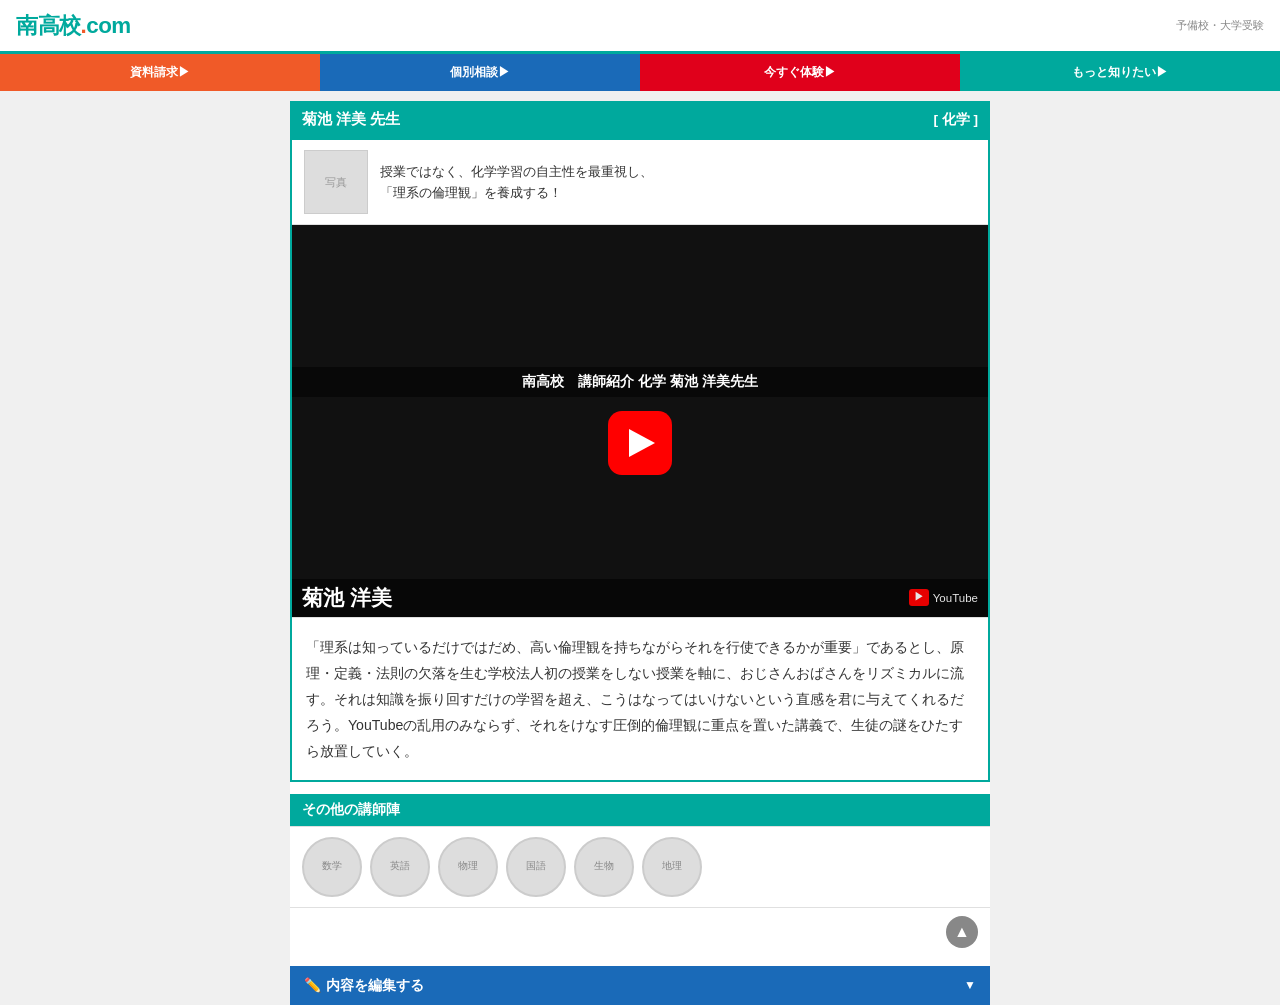
==== index.html @ f9d93d75 "index.html を更新" ====
<!DOCTYPE html>
<html lang="ja">
<head>
<meta charset="UTF-8">
<meta name="viewport" content="width=device-width, initial-scale=1.0">
<title>講師紹介ページ</title>
<style>
  * { margin: 0; padding: 0; box-sizing: border-box; }
  body { font-family: 'Hiragino Kaku Gothic ProN', 'Meiryo', sans-serif; background: #f0f0f0; color: #333; }

/* ── ヘッダー ── */
.site-header {
  background: #fff;
  border-bottom: 3px solid #00a99d;
  padding: 10px 16px;
  display: flex;
  align-items: center;
  justify-content: space-between;
}
.site-title {
  font-size: 1.4rem;
  font-weight: 900;
  color: #00a99d;
  letter-spacing: -.5px;
}
.site-title span { color: #f05a28; }

/* ── ボタン行 ── */
.header-btns {
  display: flex;
  gap: 0;
  margin: 0;
  overflow: hidden;
}
.header-btn {
  padding: 10px 14px;
  font-size: .78rem;
  font-weight: 700;
  color: #fff;
  border: none;
  cursor: pointer;
  text-align: center;
  flex: 1;
  text-decoration: none;
  display: flex;
  align-items: center;
  justify-content: center;
  transition: opacity .15s;
}
.header-btn:hover { opacity: .85; }
.btn-orange { background: #f05a28; }
.btn-blue   { background: #1a6ab8; }
.btn-red    { background: #e0001b; }
.btn-teal   { background: #00a99d; }

/* ── メインコンテンツ ── */
.container { max-width: 700px; margin: 0 auto; padding: 0; background: #fff; }

/* ── 先生名バー ── */
.teacher-bar {
  background: #00a99d;
  color: #fff;
  display: flex;
  justify-content: space-between;
  align-items: center;
  padding: 8px 12px;
  font-size: .95rem;
  font-weight: 700;
  margin-top: 10px;
}
.teacher-bar .subject { font-size: .85rem; }

/* ── 先生情報カード ── */
.teacher-card {
  border: 2px solid #00a99d;
  margin: 0 0 12px 0;
  background: #fff;
}
.teacher-info {
  display: flex;
  align-items: center;
  gap: 12px;
  padding: 10px 12px;
  border-bottom: 1px solid #e0e0e0;
}
.teacher-photo {
  width: 64px;
  height: 64px;
  object-fit: cover;
  border: 1px solid #ccc;
  flex-shrink: 0;
  background: #ddd;
  display: flex;
  align-items: center;
  justify-content: center;
  color: #999;
  font-size: .7rem;
  text-align: center;
  overflow: hidden;
}
.teacher-photo img { width: 100%; height: 100%; object-fit: cover; display: block; }
.teacher-catchcopy {
  font-size: .82rem;
  line-height: 1.6;
  color: #333;
}

/* ── 動画エリア ── */
.video-wrap {
  position: relative;
  width: 100%;
  padding-top: 56.25%;
  background: #111;
  overflow: hidden;
}
.video-wrap img {
  position: absolute;
  inset: 0;
  width: 100%;
  height: 100%;
  object-fit: cover;
}
.video-overlay {
  position: absolute;
  inset: 0;
  display: flex;
  flex-direction: column;
  align-items: center;
  justify-content: center;
  color: #fff;
}
.video-title {
  background: rgba(0,0,0,.55);
  padding: 6px 12px;
  font-size: .85rem;
  font-weight: 700;
  margin-bottom: 14px;
  text-align: center;
  width: 100%;
}
.play-btn {
  width: 64px;
  height: 64px;
  background: #f00;
  border-radius: 14px;
  display: flex;
  align-items: center;
  justify-content: center;
  cursor: pointer;
  text-decoration: none;
  transition: transform .15s, opacity .15s;
}
.play-btn:hover { transform: scale(1.1); opacity: .9; }
.play-btn::after {
  content: '';
  border-style: solid;
  border-width: 14px 0 14px 26px;
  border-color: transparent transparent transparent #fff;
  margin-left: 4px;
}
.video-label {
  position: absolute;
  bottom: 0;
  left: 0;
  right: 0;
  background: rgba(0,0,0,.6);
  color: #fff;
  font-size: .75rem;
  padding: 5px 10px;
  display: flex;
  justify-content: space-between;
  align-items: center;
}
.video-label .teacher-name-large {
  font-size: 1.3rem;
  font-weight: 900;
}
.yt-badge {
  display: flex;
  align-items: center;
  gap: 4px;
  font-size: .72rem;
  opacity: .9;
}
.yt-icon {
  background: #f00;
  color: #fff;
  font-size: .6rem;
  padding: 2px 5px;
  border-radius: 3px;
  font-weight: 700;
}

/* ── 紹介文 ── */
.bio {
  padding: 16px 14px;
  font-size: .88rem;
  line-height: 1.85;
  color: #333;
  border-top: 1px solid #e0e0e0;
}

/* ── 編集パネル（折りたたみ） ── */
.edit-toggle-bar {
  background: #1a6ab8;
  color: #fff;
  font-size: .88rem;
  font-weight: 700;
  padding: 10px 14px;
  cursor: pointer;
  display: flex;
  justify-content: space-between;
  align-items: center;
  user-select: none;
  margin-top: 10px;
}
.edit-toggle-bar:hover { background: #155aa0; }
.edit-toggle-bar .arrow {
  font-size: .75rem;
  transition: transform .25s;
}
.edit-toggle-bar.open .arrow { transform: rotate(180deg); }

.edit-panel {
  background: #f7f9fb;
  border: 2px solid #1a6ab8;
  border-top: none;
  padding: 20px 16px;
  display: none;
}
.edit-panel.open { display: block; }

.field { margin-bottom: 14px; }
.field label {
  display: block;
  font-size: .78rem;
  font-weight: 700;
  color: #555;
  margin-bottom: 4px;
}
.field input, .field textarea, .field select {
  width: 100%;
  padding: 8px 10px;
  border: 1px solid #c0c0c0;
  border-radius: 4px;
  font-size: .85rem;
  font-family: inherit;
  background: #fff;
}
.field textarea { resize: vertical; min-height: 80px; }
.field input[type=file] { padding: 4px; background: #fff; }

.apply-btn {
  width: 100%;
  padding: 12px;
  background: #f05a28;
  color: #fff;
  border: none;
  border-radius: 6px;
  font-size: .95rem;
  font-weight: 700;
  cursor: pointer;
  margin-top: 6px;
  font-family: inherit;
}
.apply-btn:hover { background: #d44a1a; }

/* ── その他講師 ── */
.other-section {
  background: #00a99d;
  color: #fff;
  font-size: .85rem;
  font-weight: 700;
  padding: 7px 12px;
  margin-top: 10px;
}
.other-teachers {
  display: flex;
  gap: 8px;
  padding: 10px 12px;
  overflow-x: auto;
  background: #fff;
  border-top: 1px solid #e0e0e0;
}
.other-teacher {
  flex-shrink: 0;
  width: 60px;
  height: 60px;
  border-radius: 50%;
  background: #ddd;
  border: 2px solid #ccc;
  overflow: hidden;
  cursor: pointer;
  text-decoration: none;
  display: flex;
  align-items: center;
  justify-content: center;
  font-size: .6rem;
  color: #888;
  transition: border-color .15s;
}
.other-teacher:hover { border-color: #00a99d; }
.other-teacher img { width: 100%; height: 100%; object-fit: cover; }

/* ── フッター ── */
.footer-arrow {
  text-align: right;
  padding: 8px 12px;
  background: #fff;
  border-top: 1px solid #e0e0e0;
}
.arrow-btn {
  display: inline-block;
  background: #888;
  color: #fff;
  width: 32px;
  height: 32px;
  border-radius: 50%;
  font-size: 1rem;
  line-height: 32px;
  text-align: center;
  cursor: pointer;
  border: none;
}
.arrow-btn:hover { background: #555; }
</style>
</head>
<body>

<!-- サイトヘッダー -->
<div class="site-header">
  <div class="site-title">南高校<span>.</span>com</div>
  <div style="font-size:.7rem;color:#888">予備校・大学受験</div>
</div>
<div class="header-btns">
  <a href="request.html" class="header-btn btn-orange">資料請求▶</a>
  <a href="consult.html" class="header-btn btn-blue">個別相談▶</a>
  <a href="trial.html" class="header-btn btn-red">今すぐ体験▶</a>
  <a href="about.html" class="header-btn btn-teal">もっと知りたい▶</a>
</div>

<!-- メインコンテンツ -->
<div class="container">

  <!-- 先生名バー -->
  <div class="teacher-bar">
    <span id="disp-name">菊池 洋美 先生</span>
    <span class="subject" id="disp-subject">[ 化学 ]</span>
  </div>

  <!-- 先生情報カード -->
  <div class="teacher-card">
    <div class="teacher-info">
      <div class="teacher-photo" id="disp-photo-wrap">
        <img id="disp-photo" src="" alt="" style="display:none">
        <span id="photo-placeholder">写真</span>
      </div>
      <div class="teacher-catchcopy" id="disp-catchcopy">
        授業ではなく、化学学習の自主性を最重視し、 <br> 「理系の倫理観」を養成する！
      </div>
    </div>

    <!-- 動画エリア -->
    <div class="video-wrap" id="video-wrap">
      <img id="disp-video-thumb" src="" alt="" style="display:none; position:absolute;inset:0;width:100%;height:100%;object-fit:cover;">
      <div class="video-overlay">
        <div class="video-title" id="disp-video-title">南高校　講師紹介 化学 菊池 洋美先生</div>
        <a class="play-btn" id="play-btn-link" href="#" target="_blank" rel="noopener"></a>
      </div>
      <div class="video-label">
        <span class="teacher-name-large" id="disp-name-large">菊池 洋美</span>
        <span class="yt-badge"><span class="yt-icon">▶</span> YouTube</span>
      </div>
    </div>

    <!-- 紹介文 -->
    <div class="bio" id="disp-bio">
      「理系は知っているだけではだめ、高い倫理観を持ちながらそれを行使できるかが重要」であるとし、原理・定義・法則の欠落を生む学校法人初の授業をしない授業を軸に、おじさんおばさんをリズミカルに流す。それは知識を振り回すだけの学習を超え、こうはなってはいけないという直感を君に与えてくれるだろう。YouTubeの乱用のみならず、それをけなす圧倒的倫理観に重点を置いた講義で、生徒の謎をひたすら放置していく。
    </div>
  </div>

  <!-- その他の講師 -->
  <div class="other-section">その他の講師陣</div>
  <div class="other-teachers" id="other-teachers-list">
    <!-- JSで生成 -->
  </div>
  <div class="footer-arrow"><button class="arrow-btn" onclick="window.scrollTo({top:0,behavior:'smooth'})">▲</button></div>

  <!-- 編集パネル（折りたたみ） -->
  <div class="edit-toggle-bar" id="edit-toggle" onclick="toggleEdit()">
    <span>✏️ 内容を編集する</span>
    <span class="arrow">▼</span>
  </div>
  <div class="edit-panel" id="edit-panel">

    <div class="field">
      <label>先生名（例：山田 太郎 先生）</label>
      <input type="text" id="in-name" value="菊池 洋美 先生" placeholder="○○ ○○ 先生">
    </div>

    <div class="field">
      <label>教科（例：物理 / 数学 / 英語）</label>
      <input type="text" id="in-subject" value="化学" placeholder="化学">
    </div>

    <div class="field">
      <label>キャッチコピー（先生カード内の短い紹介文）</label>
      <textarea id="in-catchcopy" rows="3">授業ではなく、化学学習の自主性を最重視し、 「理系の倫理観」を養成する！</textarea>
    </div>

    <div class="field">
      <label>動画タイトル</label>
      <input type="text" id="in-vtitle" value="南高校　講師紹介 化学 菊池 洋美先生" placeholder="講師紹介動画タイトル">
    </div>

    <div class="field">
      <label>動画URL（YouTubeなど）</label>
      <input type="text" id="in-video-url" value="" placeholder="https://www.youtube.com/watch?v=...">
    </div>

    <div class="field">
      <label>紹介文（本文）</label>
      <textarea id="in-bio" rows="6">「理系は知っているだけではだめ、高い倫理観を持ちながらそれを行使できるかが重要」であるとし、原理・定義・法則の欠落を生む学校法人初の授業をしない授業を軸に、おじさんおばさんをリズミカルに流す。それは知識を振り回すだけの学習を超え、こうはなってはいけないという直感を君に与えてくれるだろう。YouTubeの乱用のみならず、それをけなす圧倒的倫理観に重点を置いた講義で、生徒の謎をひたすら放置していく。</textarea>
    </div>

    <div class="field">
      <label>先生の写真（カード内サムネイル用）</label>
      <input type="file" id="in-photo" accept="image/*">
    </div>

    <div class="field">
      <label>動画サムネイル画像</label>
      <input type="file" id="in-thumb" accept="image/*">
    </div>

    <button class="apply-btn" onclick="applyChanges()">反映する</button>
  </div>

</div>

<script>
/* ページファイル名をキーにすることで、各講師ページが独立して保存される */
var _page = location.pathname.split('/').pop() || 'index.html';
var STORAGE_KEY = 'minami_profile__' + _page;

/* ── 編集パネル開閉 ── */
function toggleEdit() {
  var bar   = document.getElementById('edit-toggle');
  var panel = document.getElementById('edit-panel');
  bar.classList.toggle('open');
  panel.classList.toggle('open');
}

/* ── 表示に反映（データオブジェクトから） ── */
function renderProfile(d) {
  document.getElementById('disp-name').textContent = d.name;
  document.getElementById('disp-name-large').textContent = d.name.replace(' 先生','');
  document.getElementById('disp-subject').textContent = '[ ' + d.subject + ' ]';
  document.getElementById('disp-catchcopy').innerHTML = d.catchcopy.replace(/\n/g,'<br>');
  document.getElementById('disp-video-title').textContent = d.vtitle;
  document.getElementById('disp-bio').textContent = d.bio;
  if (d.videoUrl) document.getElementById('play-btn-link').href = d.videoUrl;
  if (d.photo) {
    var img = document.getElementById('disp-photo');
    img.src = d.photo; img.style.display = 'block';
    document.getElementById('photo-placeholder').style.display = 'none';
  }
  if (d.thumb) {
    var th = document.getElementById('disp-video-thumb');
    th.src = d.thumb; th.style.display = 'block';
  }
  /* フォームにも反映 */
  document.getElementById('in-name').value      = d.name;
  document.getElementById('in-subject').value   = d.subject;
  document.getElementById('in-catchcopy').value = d.catchcopy;
  document.getElementById('in-vtitle').value    = d.vtitle;
  document.getElementById('in-video-url').value = d.videoUrl || '';
  document.getElementById('in-bio').value       = d.bio;
}

/* ── 保存 ── */
function saveProfile(d) {
  try { localStorage.setItem(STORAGE_KEY, JSON.stringify(d)); } catch(e) {}
}

/* ── 読み込み ── */
function loadProfile() {
  try {
    var s = localStorage.getItem(STORAGE_KEY);
    return s ? JSON.parse(s) : null;
  } catch(e) { return null; }
}

/* ── 反映ボタン ── */
function applyChanges() {
  var name     = document.getElementById('in-name').value.trim() || '先生名';
  var subject  = document.getElementById('in-subject').value.trim() || '教科';
  var cc       = document.getElementById('in-catchcopy').value.trim();
  var vtitle   = document.getElementById('in-vtitle').value.trim();
  var videoUrl = document.getElementById('in-video-url').value.trim();
  var bio      = document.getElementById('in-bio').value.trim();
  var photoFile = document.getElementById('in-photo').files[0];
  var thumbFile = document.getElementById('in-thumb').files[0];

  var d = loadProfile() || {};
  d.name = name; d.subject = subject; d.catchcopy = cc;
  d.vtitle = vtitle; d.videoUrl = videoUrl; d.bio = bio;

  function finish() {
    renderProfile(d);
    saveProfile(d);
  }

  if (photoFile) {
    var r1 = new FileReader();
    r1.onload = function(e) {
      d.photo = e.target.result;
      if (thumbFile) {
        var r2 = new FileReader();
        r2.onload = function(e2) { d.thumb = e2.target.result; finish(); };
        r2.readAsDataURL(thumbFile);
      } else { finish(); }
    };
    r1.readAsDataURL(photoFile);
  } else if (thumbFile) {
    var r2 = new FileReader();
    r2.onload = function(e) { d.thumb = e.target.result; finish(); };
    r2.readAsDataURL(thumbFile);
  } else {
    finish();
  }
}

/* ── ページ読み込み時に復元 ── */
(function init() {
  var d = loadProfile();
  if (d) {
    renderProfile(d);
  }
  /* その他講師陣はteachers.htmlのlocalStorageと共有 */
  var TEACHERS_KEY = 'minami_teachers';
  var defaultTeachers = [
    { name: '田中 誠 先生',   subject: '数学', page: 'teacher-math.html',      photo: '' },
    { name: '鈴木 花子 先生', subject: '英語', page: 'teacher-english.html',   photo: '' },
    { name: '山本 健太 先生', subject: '物理', page: 'teacher-physics.html',   photo: '' },
    { name: '佐藤 美咲 先生', subject: '国語', page: 'teacher-japanese.html',  photo: '' },
    { name: '伊藤 隆 先生',   subject: '生物', page: 'teacher-biology.html',   photo: '' },
    { name: '渡辺 由美 先生', subject: '地理', page: 'teacher-geography.html', photo: '' },
  ];
  var otherTeachers;
  try {
    var s = localStorage.getItem(TEACHERS_KEY);
    otherTeachers = s ? JSON.parse(s) : defaultTeachers;
  } catch(e) { otherTeachers = defaultTeachers; }

  var container = document.getElementById('other-teachers-list');
  otherTeachers.forEach(function(t) {
    var a = document.createElement('a');
    a.className = 'other-teacher';
    a.href = t.page;
    a.title = t.name + '（' + t.subject + '）';
    if (t.photo) {
      a.innerHTML = '<img src="' + t.photo + '" alt="' + t.name + '">';
    } else {
      a.textContent = t.subject;
    }
    container.appendChild(a);
  });
})();
</script>
</body>
</html>
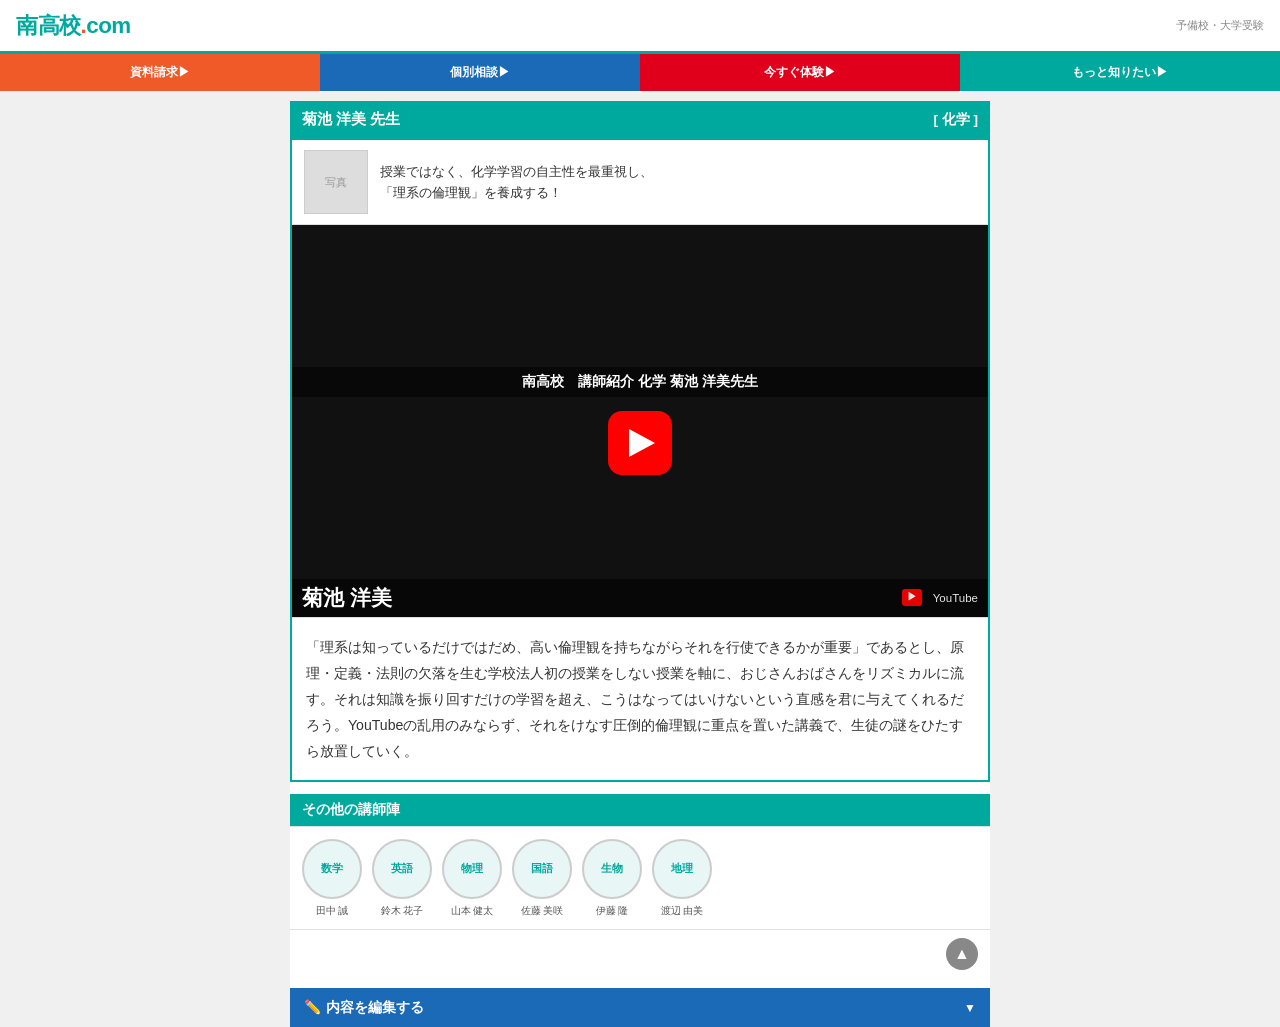
==== commit a23b6d9c: "index.html を更新" ====
--- a/index.html
+++ b/index.html
@@ -10,41 +10,18 @@
 
 /* ── ヘッダー ── */
 .site-header {
-  background: #fff;
-  border-bottom: 3px solid #00a99d;
-  padding: 10px 16px;
-  display: flex;
-  align-items: center;
-  justify-content: space-between;
-}
-.site-title {
-  font-size: 1.4rem;
-  font-weight: 900;
-  color: #00a99d;
-  letter-spacing: -.5px;
-}
+  background: #fff; border-bottom: 3px solid #00a99d;
+  padding: 10px 16px; display: flex; align-items: center; justify-content: space-between;
+}
+.site-title { font-size: 1.4rem; font-weight: 900; color: #00a99d; letter-spacing: -.5px; }
 .site-title span { color: #f05a28; }
 
 /* ── ボタン行 ── */
-.header-btns {
-  display: flex;
-  gap: 0;
-  margin: 0;
-  overflow: hidden;
-}
+.header-btns { display: flex; gap: 0; margin: 0; overflow: hidden; }
 .header-btn {
-  padding: 10px 14px;
-  font-size: .78rem;
-  font-weight: 700;
-  color: #fff;
-  border: none;
-  cursor: pointer;
-  text-align: center;
-  flex: 1;
-  text-decoration: none;
-  display: flex;
-  align-items: center;
-  justify-content: center;
+  padding: 10px 14px; font-size: .78rem; font-weight: 700; color: #fff;
+  border: none; cursor: pointer; text-align: center; flex: 1;
+  text-decoration: none; display: flex; align-items: center; justify-content: center;
   transition: opacity .15s;
 }
 .header-btn:hover { opacity: .85; }
@@ -58,269 +35,143 @@
 
 /* ── 先生名バー ── */
 .teacher-bar {
-  background: #00a99d;
-  color: #fff;
-  display: flex;
-  justify-content: space-between;
-  align-items: center;
-  padding: 8px 12px;
-  font-size: .95rem;
-  font-weight: 700;
-  margin-top: 10px;
+  background: #00a99d; color: #fff;
+  display: flex; justify-content: space-between; align-items: center;
+  padding: 8px 12px; font-size: .95rem; font-weight: 700; margin-top: 10px;
 }
 .teacher-bar .subject { font-size: .85rem; }
 
 /* ── 先生情報カード ── */
-.teacher-card {
-  border: 2px solid #00a99d;
-  margin: 0 0 12px 0;
-  background: #fff;
-}
+.teacher-card { border: 2px solid #00a99d; margin: 0 0 12px 0; background: #fff; }
 .teacher-info {
-  display: flex;
-  align-items: center;
-  gap: 12px;
-  padding: 10px 12px;
-  border-bottom: 1px solid #e0e0e0;
+  display: flex; align-items: center; gap: 12px;
+  padding: 10px 12px; border-bottom: 1px solid #e0e0e0;
 }
 .teacher-photo {
-  width: 64px;
-  height: 64px;
-  object-fit: cover;
-  border: 1px solid #ccc;
-  flex-shrink: 0;
-  background: #ddd;
-  display: flex;
-  align-items: center;
-  justify-content: center;
-  color: #999;
-  font-size: .7rem;
-  text-align: center;
-  overflow: hidden;
+  width: 64px; height: 64px; border: 1px solid #ccc; flex-shrink: 0;
+  background: #ddd; display: flex; align-items: center; justify-content: center;
+  color: #999; font-size: .7rem; text-align: center; overflow: hidden;
 }
 .teacher-photo img { width: 100%; height: 100%; object-fit: cover; display: block; }
-.teacher-catchcopy {
-  font-size: .82rem;
-  line-height: 1.6;
-  color: #333;
-}
+.teacher-catchcopy { font-size: .82rem; line-height: 1.6; color: #333; }
 
 /* ── 動画エリア ── */
 .video-wrap {
-  position: relative;
-  width: 100%;
-  padding-top: 56.25%;
-  background: #111;
-  overflow: hidden;
+  position: relative; width: 100%; padding-top: 56.25%;
+  background: #111; overflow: hidden;
 }
 .video-wrap img {
-  position: absolute;
-  inset: 0;
-  width: 100%;
-  height: 100%;
-  object-fit: cover;
+  position: absolute; inset: 0; width: 100%; height: 100%; object-fit: cover;
+}
+.video-wrap video {
+  position: absolute; inset: 0; width: 100%; height: 100%; object-fit: cover;
+}
+.video-wrap iframe {
+  position: absolute; inset: 0; width: 100%; height: 100%; border: none;
 }
 .video-overlay {
-  position: absolute;
-  inset: 0;
-  display: flex;
-  flex-direction: column;
-  align-items: center;
-  justify-content: center;
-  color: #fff;
-}
+  position: absolute; inset: 0; display: flex;
+  flex-direction: column; align-items: center; justify-content: center; color: #fff;
+  pointer-events: none;
+}
+.video-wrap.has-embed .video-overlay { display: none; }
 .video-title {
-  background: rgba(0,0,0,.55);
-  padding: 6px 12px;
-  font-size: .85rem;
-  font-weight: 700;
-  margin-bottom: 14px;
-  text-align: center;
-  width: 100%;
+  background: rgba(0,0,0,.55); padding: 6px 12px; font-size: .85rem; font-weight: 700;
+  margin-bottom: 14px; text-align: center; width: 100%; pointer-events: auto;
 }
 .play-btn {
-  width: 64px;
-  height: 64px;
-  background: #f00;
-  border-radius: 14px;
-  display: flex;
-  align-items: center;
-  justify-content: center;
-  cursor: pointer;
-  text-decoration: none;
-  transition: transform .15s, opacity .15s;
+  width: 64px; height: 64px; background: #f00; border-radius: 14px;
+  display: flex; align-items: center; justify-content: center; cursor: pointer;
+  text-decoration: none; transition: transform .15s, opacity .15s; pointer-events: auto;
 }
 .play-btn:hover { transform: scale(1.1); opacity: .9; }
 .play-btn::after {
-  content: '';
-  border-style: solid;
+  content: ''; border-style: solid;
   border-width: 14px 0 14px 26px;
   border-color: transparent transparent transparent #fff;
   margin-left: 4px;
 }
 .video-label {
-  position: absolute;
-  bottom: 0;
-  left: 0;
-  right: 0;
-  background: rgba(0,0,0,.6);
-  color: #fff;
-  font-size: .75rem;
-  padding: 5px 10px;
-  display: flex;
-  justify-content: space-between;
-  align-items: center;
-}
-.video-label .teacher-name-large {
-  font-size: 1.3rem;
-  font-weight: 900;
-}
-.yt-badge {
-  display: flex;
-  align-items: center;
-  gap: 4px;
-  font-size: .72rem;
-  opacity: .9;
-}
-.yt-icon {
-  background: #f00;
-  color: #fff;
-  font-size: .6rem;
-  padding: 2px 5px;
-  border-radius: 3px;
-  font-weight: 700;
-}
+  position: absolute; bottom: 0; left: 0; right: 0;
+  background: rgba(0,0,0,.6); color: #fff; font-size: .75rem;
+  padding: 5px 10px; display: flex; justify-content: space-between; align-items: center;
+  pointer-events: none;
+}
+.teacher-name-large { font-size: 1.3rem; font-weight: 900; }
+.yt-badge { display: flex; align-items: center; gap: 4px; font-size: .72rem; opacity: .9; }
+.yt-icon { background: #f00; color: #fff; font-size: .6rem; padding: 2px 5px; border-radius: 3px; font-weight: 700; }
 
 /* ── 紹介文 ── */
-.bio {
-  padding: 16px 14px;
-  font-size: .88rem;
-  line-height: 1.85;
-  color: #333;
-  border-top: 1px solid #e0e0e0;
-}
+.bio { padding: 16px 14px; font-size: .88rem; line-height: 1.85; color: #333; border-top: 1px solid #e0e0e0; }
 
 /* ── 編集パネル（折りたたみ） ── */
 .edit-toggle-bar {
-  background: #1a6ab8;
-  color: #fff;
-  font-size: .88rem;
-  font-weight: 700;
-  padding: 10px 14px;
-  cursor: pointer;
-  display: flex;
-  justify-content: space-between;
-  align-items: center;
-  user-select: none;
-  margin-top: 10px;
+  background: #1a6ab8; color: #fff; font-size: .88rem; font-weight: 700;
+  padding: 10px 14px; cursor: pointer; display: flex; justify-content: space-between;
+  align-items: center; user-select: none; margin-top: 10px;
 }
 .edit-toggle-bar:hover { background: #155aa0; }
-.edit-toggle-bar .arrow {
-  font-size: .75rem;
-  transition: transform .25s;
-}
+.edit-toggle-bar .arrow { font-size: .75rem; transition: transform .25s; }
 .edit-toggle-bar.open .arrow { transform: rotate(180deg); }
-
 .edit-panel {
-  background: #f7f9fb;
-  border: 2px solid #1a6ab8;
-  border-top: none;
-  padding: 20px 16px;
-  display: none;
+  background: #f7f9fb; border: 2px solid #1a6ab8; border-top: none;
+  padding: 20px 16px; display: none;
 }
 .edit-panel.open { display: block; }
-
 .field { margin-bottom: 14px; }
-.field label {
-  display: block;
-  font-size: .78rem;
-  font-weight: 700;
-  color: #555;
-  margin-bottom: 4px;
-}
+.field label { display: block; font-size: .78rem; font-weight: 700; color: #555; margin-bottom: 4px; }
 .field input, .field textarea, .field select {
-  width: 100%;
-  padding: 8px 10px;
-  border: 1px solid #c0c0c0;
-  border-radius: 4px;
-  font-size: .85rem;
-  font-family: inherit;
-  background: #fff;
+  width: 100%; padding: 8px 10px; border: 1px solid #c0c0c0;
+  border-radius: 4px; font-size: .85rem; font-family: inherit; background: #fff;
 }
 .field textarea { resize: vertical; min-height: 80px; }
-.field input[type=file] { padding: 4px; background: #fff; }
-
+.field input[type=file] { padding: 4px; }
+.field-note {
+  font-size: .73rem; color: #777; margin-top: 5px; line-height: 1.6;
+  background: #f0f0f0; border-radius: 4px; padding: 6px 8px;
+}
+.field-note code { background: #e0e0e0; padding: 1px 4px; border-radius: 3px; font-size: .72rem; }
 .apply-btn {
-  width: 100%;
-  padding: 12px;
-  background: #f05a28;
-  color: #fff;
-  border: none;
-  border-radius: 6px;
-  font-size: .95rem;
-  font-weight: 700;
-  cursor: pointer;
-  margin-top: 6px;
-  font-family: inherit;
+  width: 100%; padding: 12px; background: #f05a28; color: #fff;
+  border: none; border-radius: 6px; font-size: .95rem; font-weight: 700;
+  cursor: pointer; margin-top: 6px; font-family: inherit;
 }
 .apply-btn:hover { background: #d44a1a; }
 
 /* ── その他講師 ── */
 .other-section {
-  background: #00a99d;
-  color: #fff;
-  font-size: .85rem;
-  font-weight: 700;
-  padding: 7px 12px;
-  margin-top: 10px;
+  background: #00a99d; color: #fff; font-size: .85rem; font-weight: 700;
+  padding: 7px 12px; margin-top: 10px;
 }
 .other-teachers {
-  display: flex;
-  gap: 8px;
-  padding: 10px 12px;
-  overflow-x: auto;
-  background: #fff;
-  border-top: 1px solid #e0e0e0;
-}
-.other-teacher {
-  flex-shrink: 0;
-  width: 60px;
-  height: 60px;
-  border-radius: 50%;
-  background: #ddd;
-  border: 2px solid #ccc;
-  overflow: hidden;
-  cursor: pointer;
-  text-decoration: none;
-  display: flex;
-  align-items: center;
-  justify-content: center;
-  font-size: .6rem;
-  color: #888;
+  display: flex; gap: 10px; padding: 12px;
+  overflow-x: auto; background: #fff; border-top: 1px solid #e0e0e0;
+}
+.other-teacher-item {
+  flex-shrink: 0; display: flex; flex-direction: column; align-items: center;
+  gap: 5px; text-decoration: none; color: #333; transition: transform .15s;
+}
+.other-teacher-item:hover { transform: translateY(-2px); }
+.other-teacher-avatar {
+  width: 60px; height: 60px; border-radius: 50%;
+  background: #e8f7f6; border: 2px solid #ccc;
+  overflow: hidden; display: flex; align-items: center; justify-content: center;
+  font-size: .7rem; color: #00a99d; font-weight: 700; text-align: center;
   transition: border-color .15s;
 }
-.other-teacher:hover { border-color: #00a99d; }
-.other-teacher img { width: 100%; height: 100%; object-fit: cover; }
+.other-teacher-item:hover .other-teacher-avatar { border-color: #00a99d; }
+.other-teacher-avatar img { width: 100%; height: 100%; object-fit: cover; }
+.other-teacher-label {
+  font-size: .65rem; text-align: center; color: #555;
+  max-width: 68px; line-height: 1.3; word-break: keep-all;
+}
 
 /* ── フッター ── */
-.footer-arrow {
-  text-align: right;
-  padding: 8px 12px;
-  background: #fff;
-  border-top: 1px solid #e0e0e0;
-}
+.footer-arrow { text-align: right; padding: 8px 12px; background: #fff; border-top: 1px solid #e0e0e0; }
 .arrow-btn {
-  display: inline-block;
-  background: #888;
-  color: #fff;
-  width: 32px;
-  height: 32px;
-  border-radius: 50%;
-  font-size: 1rem;
-  line-height: 32px;
-  text-align: center;
-  cursor: pointer;
-  border: none;
+  display: inline-block; background: #888; color: #fff; width: 32px; height: 32px;
+  border-radius: 50%; font-size: 1rem; line-height: 32px; text-align: center;
+  cursor: pointer; border: none;
 }
 .arrow-btn:hover { background: #555; }
 </style>
@@ -335,11 +186,10 @@
 <div class="header-btns">
   <a href="request.html" class="header-btn btn-orange">資料請求▶</a>
   <a href="consult.html" class="header-btn btn-blue">個別相談▶</a>
-  <a href="trial.html" class="header-btn btn-red">今すぐ体験▶</a>
-  <a href="about.html" class="header-btn btn-teal">もっと知りたい▶</a>
+  <a href="trial.html"   class="header-btn btn-red">今すぐ体験▶</a>
+  <a href="about.html"   class="header-btn btn-teal">もっと知りたい▶</a>
 </div>
 
-<!-- メインコンテンツ -->
 <div class="container">
 
   <!-- 先生名バー -->
@@ -362,14 +212,14 @@
 
     <!-- 動画エリア -->
     <div class="video-wrap" id="video-wrap">
-      <img id="disp-video-thumb" src="" alt="" style="display:none; position:absolute;inset:0;width:100%;height:100%;object-fit:cover;">
+      <img id="disp-video-thumb" src="" alt="" style="display:none">
       <div class="video-overlay">
         <div class="video-title" id="disp-video-title">南高校　講師紹介 化学 菊池 洋美先生</div>
         <a class="play-btn" id="play-btn-link" href="#" target="_blank" rel="noopener"></a>
       </div>
       <div class="video-label">
         <span class="teacher-name-large" id="disp-name-large">菊池 洋美</span>
-        <span class="yt-badge"><span class="yt-icon">▶</span> YouTube</span>
+        <span class="yt-badge"><span class="yt-icon">▶</span>&nbsp;<span id="badge-text">YouTube</span></span>
       </div>
     </div>
 
@@ -381,10 +231,10 @@
 
   <!-- その他の講師 -->
   <div class="other-section">その他の講師陣</div>
-  <div class="other-teachers" id="other-teachers-list">
-    <!-- JSで生成 -->
+  <div class="other-teachers" id="other-teachers-list"></div>
+  <div class="footer-arrow">
+    <button class="arrow-btn" onclick="window.scrollTo({top:0,behavior:'smooth'})">▲</button>
   </div>
-  <div class="footer-arrow"><button class="arrow-btn" onclick="window.scrollTo({top:0,behavior:'smooth'})">▲</button></div>
 
   <!-- 編集パネル（折りたたみ） -->
   <div class="edit-toggle-bar" id="edit-toggle" onclick="toggleEdit()">
@@ -404,18 +254,48 @@
     </div>
 
     <div class="field">
-      <label>キャッチコピー（先生カード内の短い紹介文）</label>
+      <label>キャッチコピー</label>
       <textarea id="in-catchcopy" rows="3">授業ではなく、化学学習の自主性を最重視し、 「理系の倫理観」を養成する！</textarea>
     </div>
 
     <div class="field">
       <label>動画タイトル</label>
-      <input type="text" id="in-vtitle" value="南高校　講師紹介 化学 菊池 洋美先生" placeholder="講師紹介動画タイトル">
-    </div>
-
-    <div class="field">
-      <label>動画URL（YouTubeなど）</label>
-      <input type="text" id="in-video-url" value="" placeholder="https://www.youtube.com/watch?v=...">
+      <input type="text" id="in-vtitle" value="南高校　講師紹介 化学 菊池 洋美先生">
+    </div>
+
+    <!-- 動画追加方法 -->
+    <div class="field">
+      <label>動画の追加方法</label>
+      <select id="in-video-type" onchange="onVideoTypeChange()">
+        <option value="url">URLで指定（YouTube / Vimeo / その他）</option>
+        <option value="file">動画ファイルをアップロード（MP4など）</option>
+        <option value="none">動画なし</option>
+      </select>
+    </div>
+
+    <div id="field-video-url">
+      <div class="field">
+        <label>動画URL</label>
+        <input type="text" id="in-video-url" placeholder="https://www.youtube.com/watch?v=...">
+        <div class="field-note">
+          対応サービス：<br>
+          ・<b>YouTube</b>：<code>https://www.youtube.com/watch?v=XXXXX</code> → ページ内に埋め込み<br>
+          ・<b>Vimeo</b>：<code>https://vimeo.com/XXXXX</code> → ページ内に埋め込み<br>
+          ・<b>Google Drive</b>：ファイルの共有リンク（閲覧者権限）→ ページ内に埋め込み<br>
+          ・<b>その他のURL</b>：再生ボタンを押すと外部ページへ移動
+        </div>
+      </div>
+    </div>
+
+    <div id="field-video-file" style="display:none">
+      <div class="field">
+        <label>動画ファイル（MP4 / WebM / Ogg）</label>
+        <input type="file" id="in-video-file" accept="video/mp4,video/webm,video/ogg,video/*">
+        <div class="field-note">
+          ファイルはブラウザのlocalStorageに保存されます。<br>
+          目安として <b>50MB以下</b> を推奨。大きなファイルはページが重くなります。
+        </div>
+      </div>
     </div>
 
     <div class="field">
@@ -424,12 +304,12 @@
     </div>
 
     <div class="field">
-      <label>先生の写真（カード内サムネイル用）</label>
+      <label>先生の写真（カード内・講師一覧・その他講師欄に表示）</label>
       <input type="file" id="in-photo" accept="image/*">
     </div>
 
     <div class="field">
-      <label>動画サムネイル画像</label>
+      <label>動画サムネイル画像（URLまたは動画なし時に背景として表示）</label>
       <input type="file" id="in-thumb" accept="image/*">
     </div>
 
@@ -439,107 +319,147 @@
 </div>
 
 <script>
-/* ページファイル名をキーにすることで、各講師ページが独立して保存される */
 var _page = location.pathname.split('/').pop() || 'index.html';
 var STORAGE_KEY = 'minami_profile__' + _page;
 
 /* ── 編集パネル開閉 ── */
 function toggleEdit() {
-  var bar   = document.getElementById('edit-toggle');
-  var panel = document.getElementById('edit-panel');
-  bar.classList.toggle('open');
-  panel.classList.toggle('open');
-}
-
-/* ── 表示に反映（データオブジェクトから） ── */
+  document.getElementById('edit-toggle').classList.toggle('open');
+  document.getElementById('edit-panel').classList.toggle('open');
+}
+
+/* ── 動画タイプ切り替えUI ── */
+function onVideoTypeChange() {
+  var t = document.getElementById('in-video-type').value;
+  document.getElementById('field-video-url').style.display  = t === 'url'  ? '' : 'none';
+  document.getElementById('field-video-file').style.display = t === 'file' ? '' : 'none';
+}
+
+/* ── URLを解析してiframe src / link を決定 ── */
+function resolveVideo(url) {
+  if (!url) return null;
+  var yt = url.match(/(?:youtube\.com\/watch\?v=|youtu\.be\/)([A-Za-z0-9_\-]{11})/);
+  if (yt) return { mode: 'embed', src: 'https://www.youtube.com/embed/' + yt[1] + '?rel=0', badge: 'YouTube' };
+  var vi = url.match(/vimeo\.com\/(\d+)/);
+  if (vi) return { mode: 'embed', src: 'https://player.vimeo.com/video/' + vi[1], badge: 'Vimeo' };
+  var gd = url.match(/drive\.google\.com\/file\/d\/([^/?]+)/);
+  if (gd) return { mode: 'embed', src: 'https://drive.google.com/file/d/' + gd[1] + '/preview', badge: 'Google Drive' };
+  return { mode: 'link', src: url, badge: '動画を見る' };
+}
+
+/* ── 動画エリアを描画 ── */
+function renderVideo(d) {
+  var wrap = document.getElementById('video-wrap');
+  // 古いiframe/videoを削除
+  ['__iframe__', '__video__'].forEach(function(id) {
+    var el = document.getElementById(id);
+    if (el) el.parentNode.removeChild(el);
+  });
+  wrap.classList.remove('has-embed');
+
+  var thumb = document.getElementById('disp-video-thumb');
+
+  if (d.videoType === 'file' && d.videoData) {
+    var vid = document.createElement('video');
+    vid.id = '__video__'; vid.controls = true; vid.src = d.videoData;
+    wrap.insertBefore(vid, wrap.firstChild);
+    wrap.classList.add('has-embed');
+    document.getElementById('badge-text').textContent = '動画';
+    thumb.style.display = 'none';
+
+  } else if (d.videoType === 'url' && d.videoUrl) {
+    var res = resolveVideo(d.videoUrl);
+    if (res.mode === 'embed') {
+      var ifr = document.createElement('iframe');
+      ifr.id = '__iframe__'; ifr.src = res.src;
+      ifr.allowFullscreen = true;
+      ifr.setAttribute('allow', 'autoplay; fullscreen; picture-in-picture');
+      wrap.insertBefore(ifr, wrap.firstChild);
+      wrap.classList.add('has-embed');
+      document.getElementById('badge-text').textContent = res.badge;
+    } else {
+      document.getElementById('play-btn-link').href = res.src;
+      document.getElementById('badge-text').textContent = res.badge;
+    }
+    // サムネイル
+    if (d.thumb) { thumb.src = d.thumb; thumb.style.display = 'block'; }
+    else { thumb.style.display = 'none'; }
+
+  } else {
+    // 動画なし or 未設定
+    document.getElementById('play-btn-link').href = '#';
+    document.getElementById('badge-text').textContent = '動画';
+    if (d.thumb) { thumb.src = d.thumb; thumb.style.display = 'block'; }
+    else { thumb.style.display = 'none'; }
+  }
+}
+
+/* ── プロフィール全体を描画 ── */
 function renderProfile(d) {
-  document.getElementById('disp-name').textContent = d.name;
-  document.getElementById('disp-name-large').textContent = d.name.replace(' 先生','');
-  document.getElementById('disp-subject').textContent = '[ ' + d.subject + ' ]';
-  document.getElementById('disp-catchcopy').innerHTML = d.catchcopy.replace(/\n/g,'<br>');
-  document.getElementById('disp-video-title').textContent = d.vtitle;
-  document.getElementById('disp-bio').textContent = d.bio;
-  if (d.videoUrl) document.getElementById('play-btn-link').href = d.videoUrl;
+  document.getElementById('disp-name').textContent        = d.name || '';
+  document.getElementById('disp-name-large').textContent  = (d.name || '').replace(' 先生', '');
+  document.getElementById('disp-subject').textContent     = '[ ' + (d.subject || '') + ' ]';
+  document.getElementById('disp-catchcopy').innerHTML     = (d.catchcopy || '').replace(/\n/g, '<br>');
+  document.getElementById('disp-video-title').textContent = d.vtitle || '';
+  document.getElementById('disp-bio').textContent         = d.bio || '';
+
   if (d.photo) {
     var img = document.getElementById('disp-photo');
     img.src = d.photo; img.style.display = 'block';
     document.getElementById('photo-placeholder').style.display = 'none';
   }
-  if (d.thumb) {
-    var th = document.getElementById('disp-video-thumb');
-    th.src = d.thumb; th.style.display = 'block';
+  renderVideo(d);
+
+  // フォームへも反映
+  document.getElementById('in-name').value      = d.name || '';
+  document.getElementById('in-subject').value   = d.subject || '';
+  document.getElementById('in-catchcopy').value = d.catchcopy || '';
+  document.getElementById('in-vtitle').value    = d.vtitle || '';
+  document.getElementById('in-video-url').value = d.videoUrl || '';
+  document.getElementById('in-bio').value       = d.bio || '';
+  if (d.videoType) {
+    document.getElementById('in-video-type').value = d.videoType;
+    onVideoTypeChange();
   }
-  /* フォームにも反映 */
-  document.getElementById('in-name').value      = d.name;
-  document.getElementById('in-subject').value   = d.subject;
-  document.getElementById('in-catchcopy').value = d.catchcopy;
-  document.getElementById('in-vtitle').value    = d.vtitle;
-  document.getElementById('in-video-url').value = d.videoUrl || '';
-  document.getElementById('in-bio').value       = d.bio;
-}
-
-/* ── 保存 ── */
-function saveProfile(d) {
-  try { localStorage.setItem(STORAGE_KEY, JSON.stringify(d)); } catch(e) {}
-}
-
-/* ── 読み込み ── */
-function loadProfile() {
-  try {
-    var s = localStorage.getItem(STORAGE_KEY);
-    return s ? JSON.parse(s) : null;
-  } catch(e) { return null; }
-}
+}
+
+function saveProfile(d) { try { localStorage.setItem(STORAGE_KEY, JSON.stringify(d)); } catch(e) {} }
+function loadProfile()  { try { var s = localStorage.getItem(STORAGE_KEY); return s ? JSON.parse(s) : null; } catch(e) { return null; } }
 
 /* ── 反映ボタン ── */
 function applyChanges() {
-  var name     = document.getElementById('in-name').value.trim() || '先生名';
-  var subject  = document.getElementById('in-subject').value.trim() || '教科';
-  var cc       = document.getElementById('in-catchcopy').value.trim();
-  var vtitle   = document.getElementById('in-vtitle').value.trim();
-  var videoUrl = document.getElementById('in-video-url').value.trim();
-  var bio      = document.getElementById('in-bio').value.trim();
+  var videoType = document.getElementById('in-video-type').value;
+  var d = loadProfile() || {};
+  d.name      = document.getElementById('in-name').value.trim()      || '先生名';
+  d.subject   = document.getElementById('in-subject').value.trim()   || '教科';
+  d.catchcopy = document.getElementById('in-catchcopy').value.trim();
+  d.vtitle    = document.getElementById('in-vtitle').value.trim();
+  d.bio       = document.getElementById('in-bio').value.trim();
+  d.videoType = videoType;
+  if (videoType === 'url')  d.videoUrl  = document.getElementById('in-video-url').value.trim();
+  if (videoType === 'none') { d.videoUrl = ''; d.videoData = ''; }
+
+  var jobs = [];
   var photoFile = document.getElementById('in-photo').files[0];
   var thumbFile = document.getElementById('in-thumb').files[0];
-
-  var d = loadProfile() || {};
-  d.name = name; d.subject = subject; d.catchcopy = cc;
-  d.vtitle = vtitle; d.videoUrl = videoUrl; d.bio = bio;
-
-  function finish() {
-    renderProfile(d);
-    saveProfile(d);
+  var videoFile = document.getElementById('in-video-file').files[0];
+  if (photoFile) jobs.push({ key: 'photo',     file: photoFile });
+  if (thumbFile) jobs.push({ key: 'thumb',     file: thumbFile });
+  if (videoFile && videoType === 'file') jobs.push({ key: 'videoData', file: videoFile });
+
+  function run(i) {
+    if (i >= jobs.length) { renderProfile(d); saveProfile(d); return; }
+    var r = new FileReader();
+    r.onload = function(e) { d[jobs[i].key] = e.target.result; run(i + 1); };
+    r.readAsDataURL(jobs[i].file);
   }
-
-  if (photoFile) {
-    var r1 = new FileReader();
-    r1.onload = function(e) {
-      d.photo = e.target.result;
-      if (thumbFile) {
-        var r2 = new FileReader();
-        r2.onload = function(e2) { d.thumb = e2.target.result; finish(); };
-        r2.readAsDataURL(thumbFile);
-      } else { finish(); }
-    };
-    r1.readAsDataURL(photoFile);
-  } else if (thumbFile) {
-    var r2 = new FileReader();
-    r2.onload = function(e) { d.thumb = e.target.result; finish(); };
-    r2.readAsDataURL(thumbFile);
-  } else {
-    finish();
-  }
-}
-
-/* ── ページ読み込み時に復元 ── */
-(function init() {
-  var d = loadProfile();
-  if (d) {
-    renderProfile(d);
-  }
-  /* その他講師陣はteachers.htmlのlocalStorageと共有 */
+  run(0);
+}
+
+/* ── その他講師陣を描画（写真＋名前） ── */
+function buildOtherTeachers() {
   var TEACHERS_KEY = 'minami_teachers';
-  var defaultTeachers = [
+  var defaults = [
     { name: '田中 誠 先生',   subject: '数学', page: 'teacher-math.html',      photo: '' },
     { name: '鈴木 花子 先生', subject: '英語', page: 'teacher-english.html',   photo: '' },
     { name: '山本 健太 先生', subject: '物理', page: 'teacher-physics.html',   photo: '' },
@@ -547,25 +467,59 @@
     { name: '伊藤 隆 先生',   subject: '生物', page: 'teacher-biology.html',   photo: '' },
     { name: '渡辺 由美 先生', subject: '地理', page: 'teacher-geography.html', photo: '' },
   ];
-  var otherTeachers;
-  try {
-    var s = localStorage.getItem(TEACHERS_KEY);
-    otherTeachers = s ? JSON.parse(s) : defaultTeachers;
-  } catch(e) { otherTeachers = defaultTeachers; }
+  var list;
+  try { var s = localStorage.getItem(TEACHERS_KEY); list = s ? JSON.parse(s) : defaults; }
+  catch(e) { list = defaults; }
+
+  // 自分のページは除外
+  list = list.filter(function(t) { return t.page !== _page; });
 
   var container = document.getElementById('other-teachers-list');
-  otherTeachers.forEach(function(t) {
+  container.innerHTML = '';
+  if (list.length === 0) {
+    container.innerHTML = '<span style="font-size:.8rem;color:#aaa;padding:8px">他の講師はいません</span>';
+    return;
+  }
+
+  list.forEach(function(t) {
+    // 各講師ページのprofileから写真を優先取得、なければteachers登録の写真
+    var photo = '';
+    try {
+      var ps = localStorage.getItem('minami_profile__' + t.page);
+      if (ps) { var pd = JSON.parse(ps); photo = pd.photo || ''; }
+    } catch(e) {}
+    if (!photo) photo = t.photo || '';
+
     var a = document.createElement('a');
-    a.className = 'other-teacher';
+    a.className = 'other-teacher-item';
     a.href = t.page;
-    a.title = t.name + '（' + t.subject + '）';
-    if (t.photo) {
-      a.innerHTML = '<img src="' + t.photo + '" alt="' + t.name + '">';
+    a.title = t.name;
+
+    var av = document.createElement('div');
+    av.className = 'other-teacher-avatar';
+    if (photo) {
+      var img = document.createElement('img');
+      img.src = photo; img.alt = t.name;
+      av.appendChild(img);
     } else {
-      a.textContent = t.subject;
+      av.textContent = t.subject;
     }
+
+    var lbl = document.createElement('div');
+    lbl.className = 'other-teacher-label';
+    lbl.textContent = t.name.replace(' 先生', '');
+
+    a.appendChild(av);
+    a.appendChild(lbl);
     container.appendChild(a);
   });
+}
+
+/* ── 初期化 ── */
+(function() {
+  var d = loadProfile();
+  if (d) renderProfile(d);
+  buildOtherTeachers();
 })();
 </script>
 </body>
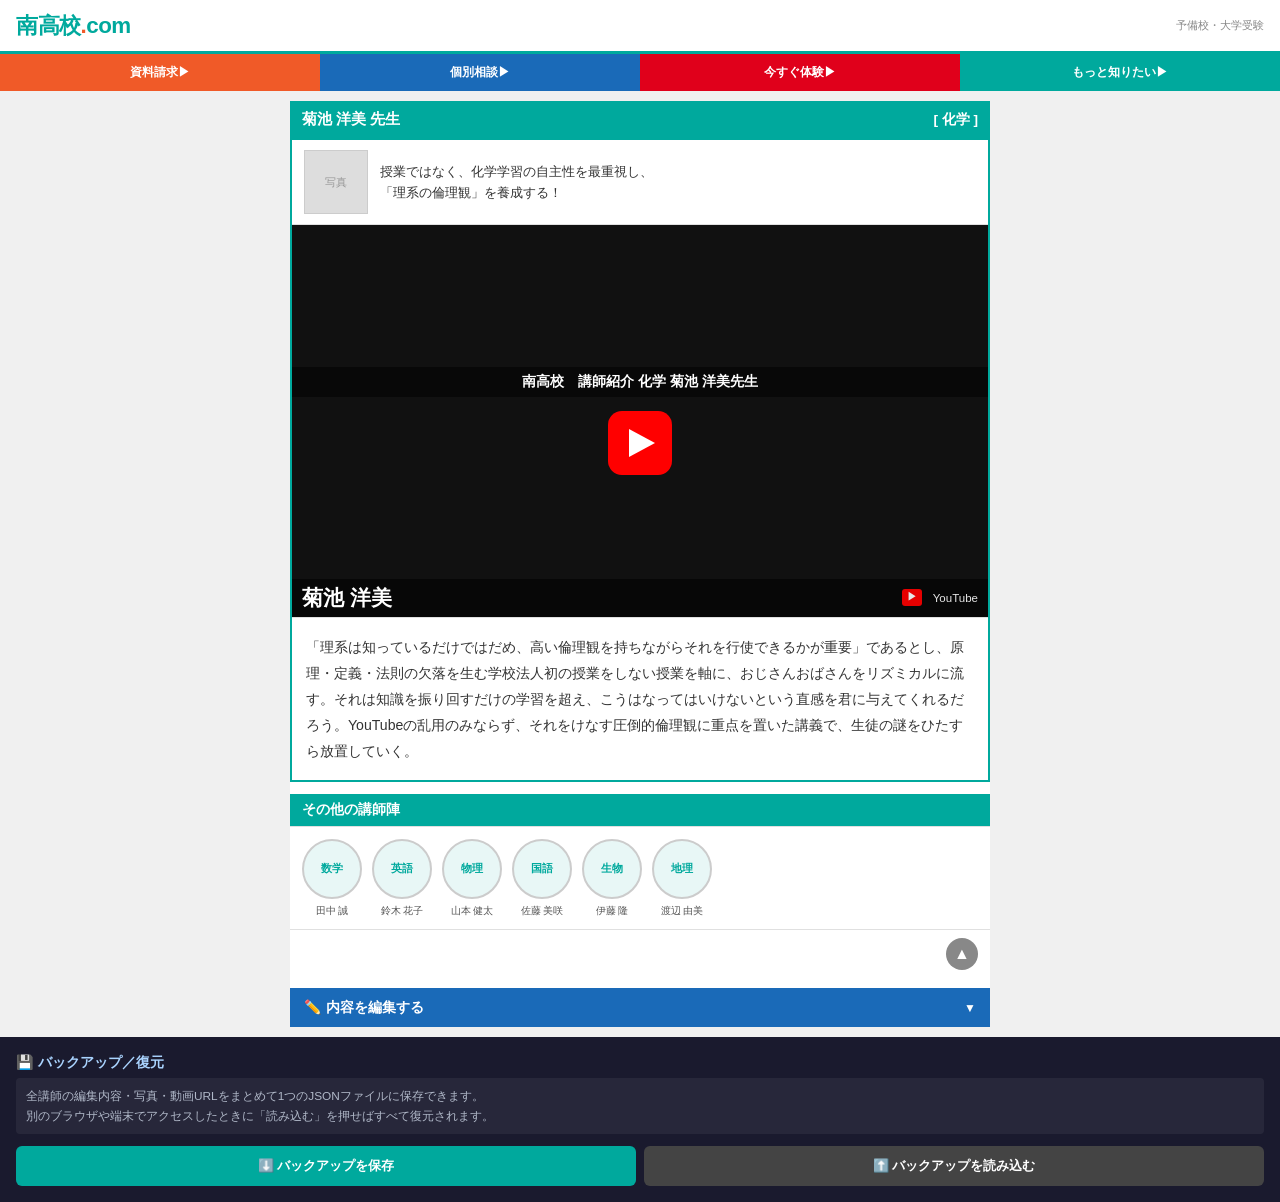
==== commit 78cdd4bd: "index.html を更新" ====
--- a/index.html
+++ b/index.html
@@ -60,21 +60,29 @@
   position: relative; width: 100%; padding-top: 56.25%;
   background: #111; overflow: hidden;
 }
-.video-wrap img {
-  position: absolute; inset: 0; width: 100%; height: 100%; object-fit: cover;
-}
-.video-wrap video {
-  position: absolute; inset: 0; width: 100%; height: 100%; object-fit: cover;
-}
+/* サムネイル・video・iframeはすべて z-index:1 */
+.video-wrap img,
+.video-wrap video,
 .video-wrap iframe {
-  position: absolute; inset: 0; width: 100%; height: 100%; border: none;
-}
+  position: absolute; inset: 0; width: 100%; height: 100%; border: none; z-index: 1;
+}
+.video-wrap img    { object-fit: cover; }
+.video-wrap video  { object-fit: cover; }
+/* オーバーレイ（赤ボタン・タイトル）は z-index:2 → 常に手前 */
 .video-overlay {
-  position: absolute; inset: 0; display: flex;
+  position: absolute; inset: 0; z-index: 2; display: flex;
   flex-direction: column; align-items: center; justify-content: center; color: #fff;
   pointer-events: none;
 }
+/* iframeが入ったらオーバーレイを非表示（iframeに自前の再生UIがある） */
 .video-wrap.has-embed .video-overlay { display: none; }
+/* ラベルバーも z-index:2 */
+.video-label {
+  position: absolute; bottom: 0; left: 0; right: 0; z-index: 2;
+  background: rgba(0,0,0,.6); color: #fff; font-size: .75rem;
+  padding: 5px 10px; display: flex; justify-content: space-between; align-items: center;
+  pointer-events: none;
+}
 .video-title {
   background: rgba(0,0,0,.55); padding: 6px 12px; font-size: .85rem; font-weight: 700;
   margin-bottom: 14px; text-align: center; width: 100%; pointer-events: auto;
@@ -90,12 +98,6 @@
   border-width: 14px 0 14px 26px;
   border-color: transparent transparent transparent #fff;
   margin-left: 4px;
-}
-.video-label {
-  position: absolute; bottom: 0; left: 0; right: 0;
-  background: rgba(0,0,0,.6); color: #fff; font-size: .75rem;
-  padding: 5px 10px; display: flex; justify-content: space-between; align-items: center;
-  pointer-events: none;
 }
 .teacher-name-large { font-size: 1.3rem; font-weight: 900; }
 .yt-badge { display: flex; align-items: center; gap: 4px; font-size: .72rem; opacity: .9; }
@@ -165,6 +167,34 @@
   font-size: .65rem; text-align: center; color: #555;
   max-width: 68px; line-height: 1.3; word-break: keep-all;
 }
+
+/* ── バックアップバー ── */
+.backup-bar {
+  background: #1a1a2e;
+  color: #fff;
+  padding: 16px;
+  margin-top: 10px;
+}
+.backup-title {
+  font-size: .88rem; font-weight: 700; margin-bottom: 6px; color: #aad4ff;
+}
+.backup-note {
+  font-size: .74rem; line-height: 1.7; color: #b0b8c8; margin-bottom: 12px;
+  background: rgba(255,255,255,.06); padding: 8px 10px; border-radius: 4px;
+}
+.backup-btns { display: flex; gap: 8px; }
+.backup-export-btn {
+  flex: 1; padding: 11px 8px; background: #00a99d; color: #fff;
+  border: none; border-radius: 6px; font-size: .82rem; font-weight: 700;
+  cursor: pointer; font-family: inherit; text-align: center;
+}
+.backup-export-btn:hover { background: #007a72; }
+.backup-import-btn {
+  flex: 1; padding: 11px 8px; background: #444; color: #fff;
+  border-radius: 6px; font-size: .82rem; font-weight: 700;
+  cursor: pointer; text-align: center; display: block;
+}
+.backup-import-btn:hover { background: #222; }
 
 /* ── フッター ── */
 .footer-arrow { text-align: right; padding: 8px 12px; background: #fff; border-top: 1px solid #e0e0e0; }
@@ -318,6 +348,22 @@
 
 </div>
 
+<!-- バックアップバー（常時表示） -->
+<div class="backup-bar">
+  <div class="backup-title">💾 バックアップ／復元</div>
+  <div class="backup-note">
+    全講師の編集内容・写真・動画URLをまとめて1つのJSONファイルに保存できます。<br>
+    別のブラウザや端末でアクセスしたときに「読み込む」を押せばすべて復元されます。
+  </div>
+  <div class="backup-btns">
+    <button class="backup-export-btn" onclick="exportData()">⬇️ バックアップを保存</button>
+    <label class="backup-import-btn">
+      ⬆️ バックアップを読み込む
+      <input type="file" accept=".json" onchange="importData(this)" style="display:none;">
+    </label>
+  </div>
+</div>
+
 <script>
 var _page = location.pathname.split('/').pop() || 'index.html';
 var STORAGE_KEY = 'minami_profile__' + _page;
@@ -360,6 +406,7 @@
   var thumb = document.getElementById('disp-video-thumb');
 
   if (d.videoType === 'file' && d.videoData) {
+    // MP4などのファイル再生
     var vid = document.createElement('video');
     vid.id = '__video__'; vid.controls = true; vid.src = d.videoData;
     wrap.insertBefore(vid, wrap.firstChild);
@@ -370,20 +417,27 @@
   } else if (d.videoType === 'url' && d.videoUrl) {
     var res = resolveVideo(d.videoUrl);
     if (res.mode === 'embed') {
+      // YouTube/Vimeo/Google Drive → iframeをwrapの先頭に挿入（z-index:1でオーバーレイの下）
+      // has-embedを付けてオーバーレイ（赤ボタン）を非表示にする
+      // iframeプレーヤー自身に再生UIがあるため問題なし
       var ifr = document.createElement('iframe');
       ifr.id = '__iframe__'; ifr.src = res.src;
       ifr.allowFullscreen = true;
       ifr.setAttribute('allow', 'autoplay; fullscreen; picture-in-picture');
+      // iframeをDOMの先頭に置く（CSS z-index:1 < overlay z-index:2）
+      // has-embedでoverlayを消すのでiframeが全面に見える
       wrap.insertBefore(ifr, wrap.firstChild);
       wrap.classList.add('has-embed');
       document.getElementById('badge-text').textContent = res.badge;
+      // サムネイルは非表示（iframeが覆うため）
+      thumb.style.display = 'none';
     } else {
+      // 外部リンク → 赤いボタンにURLをセット（オーバーレイ表示のまま）
       document.getElementById('play-btn-link').href = res.src;
       document.getElementById('badge-text').textContent = res.badge;
+      if (d.thumb) { thumb.src = d.thumb; thumb.style.display = 'block'; }
+      else { thumb.style.display = 'none'; }
     }
-    // サムネイル
-    if (d.thumb) { thumb.src = d.thumb; thumb.style.display = 'block'; }
-    else { thumb.style.display = 'none'; }
 
   } else {
     // 動画なし or 未設定
@@ -515,6 +569,51 @@
   });
 }
 
+/* ── エクスポート：全localStorageのminami_系キーをJSONに書き出す ── */
+function exportData() {
+  var data = {};
+  for (var i = 0; i < localStorage.length; i++) {
+    var key = localStorage.key(i);
+    if (key && key.indexOf('minami_') === 0) {
+      try { data[key] = JSON.parse(localStorage.getItem(key)); }
+      catch(e) { data[key] = localStorage.getItem(key); }
+    }
+  }
+  var json = JSON.stringify(data, null, 2);
+  var blob = new Blob([json], { type: 'application/json' });
+  var url  = URL.createObjectURL(blob);
+  var a    = document.createElement('a');
+  a.href = url;
+  a.download = 'minami-school-data.json';
+  a.click();
+  URL.revokeObjectURL(url);
+}
+
+/* ── インポート：JSONファイルを読み込んでlocalStorageに一括復元 ── */
+function importData(input) {
+  var file = input.files[0];
+  if (!file) return;
+  var reader = new FileReader();
+  reader.onload = function(e) {
+    try {
+      var data = JSON.parse(e.target.result);
+      var count = 0;
+      Object.keys(data).forEach(function(key) {
+        if (key.indexOf('minami_') === 0) {
+          localStorage.setItem(key, JSON.stringify(data[key]));
+          count++;
+        }
+      });
+      alert('✅ インポート完了！\n' + count + '件のデータを復元しました。\nページを再読み込みします。');
+      location.reload();
+    } catch(err) {
+      alert('❌ 読み込みに失敗しました。\n正しいJSONファイルを選択してください。');
+    }
+  };
+  reader.readAsText(file);
+  input.value = '';
+}
+
 /* ── 初期化 ── */
 (function() {
   var d = loadProfile();
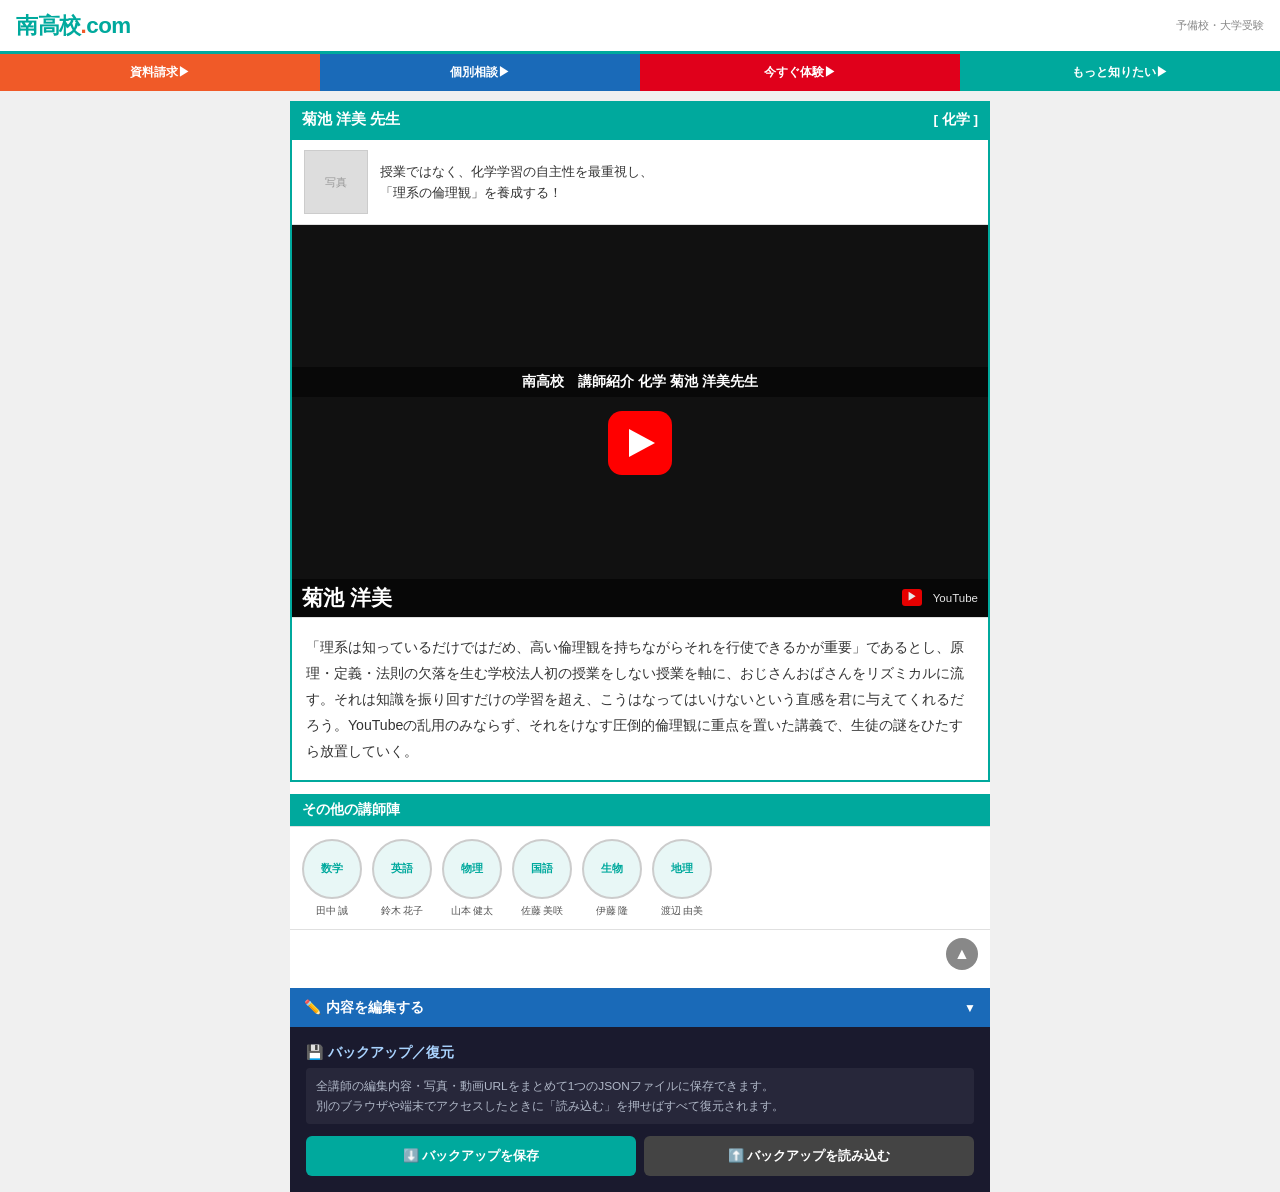
==== commit 2f9708f0: "index.html を更新" ====
--- a/index.html
+++ b/index.html
@@ -187,6 +187,31 @@
   flex: 1; padding: 11px 8px; background: #00a99d; color: #fff;
   border: none; border-radius: 6px; font-size: .82rem; font-weight: 700;
   cursor: pointer; font-family: inherit; text-align: center;
+}
+.backup-export-btn:hover { background: #007a72; }
+.backup-import-btn {
+  flex: 1; padding: 11px 8px; background: #444; color: #fff;
+  border-radius: 6px; font-size: .82rem; font-weight: 700;
+  cursor: pointer; text-align: center; display: block;
+}
+.backup-import-btn:hover { background: #222; }
+
+/* ── バックアップバー ── */
+.backup-bar {
+  background: #1a1a2e; color: #fff;
+  padding: 16px; margin-top: 0;
+  max-width: 700px; margin-left: auto; margin-right: auto;
+}
+.backup-title { font-size: .88rem; font-weight: 700; margin-bottom: 6px; color: #aad4ff; }
+.backup-note {
+  font-size: .74rem; line-height: 1.7; color: #b0b8c8; margin-bottom: 12px;
+  background: rgba(255,255,255,.06); padding: 8px 10px; border-radius: 4px;
+}
+.backup-btns { display: flex; gap: 8px; }
+.backup-export-btn {
+  flex: 1; padding: 11px 8px; background: #00a99d; color: #fff;
+  border: none; border-radius: 6px; font-size: .82rem; font-weight: 700;
+  cursor: pointer; font-family: inherit;
 }
 .backup-export-btn:hover { background: #007a72; }
 .backup-import-btn {
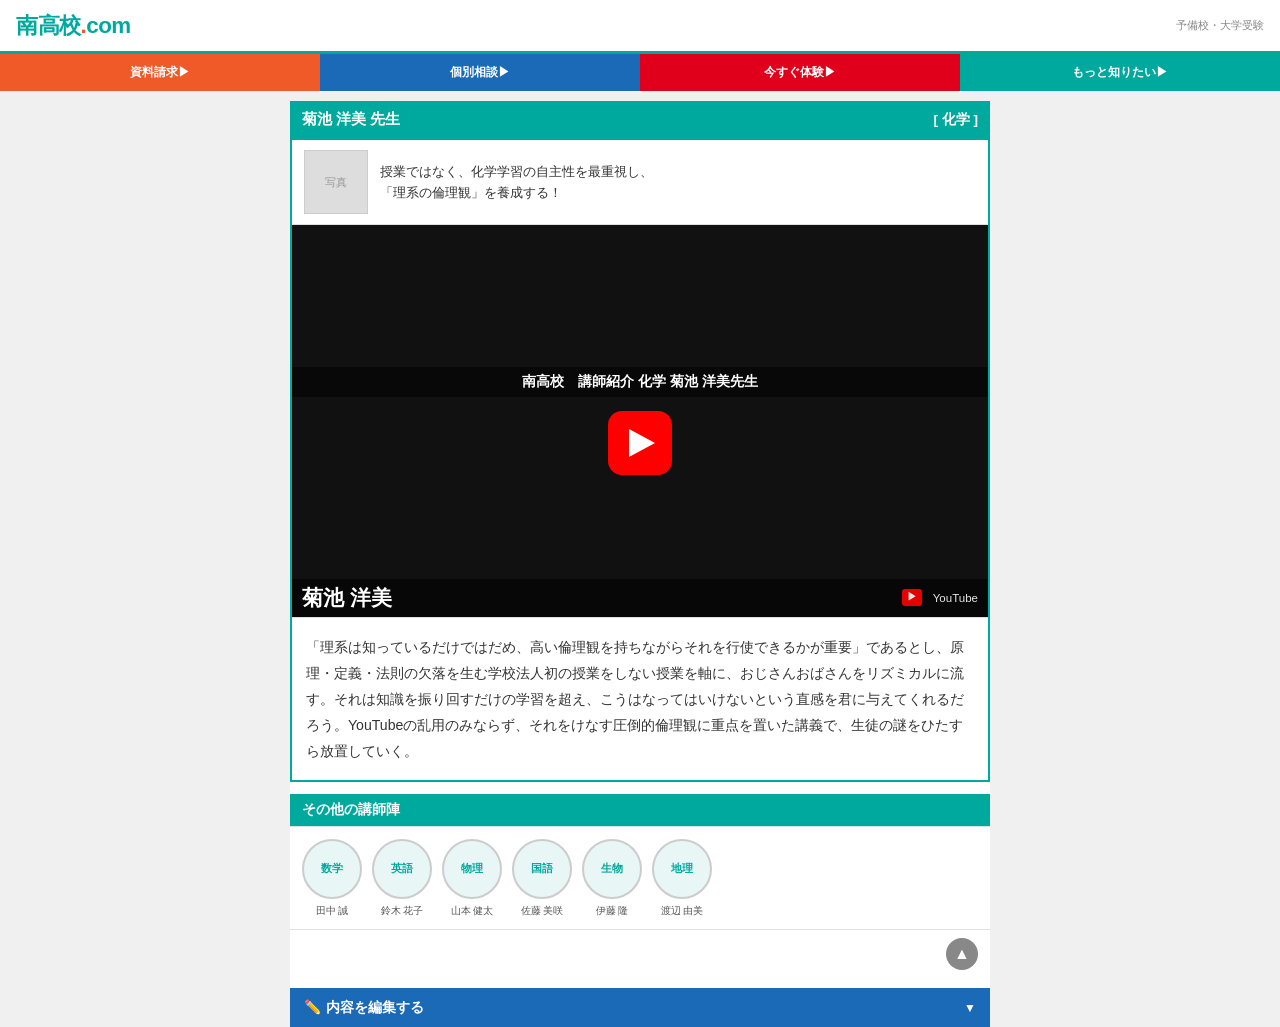
==== commit e809aced: "index.html を更新" ====
--- a/index.html
+++ b/index.html
@@ -187,31 +187,6 @@
   flex: 1; padding: 11px 8px; background: #00a99d; color: #fff;
   border: none; border-radius: 6px; font-size: .82rem; font-weight: 700;
   cursor: pointer; font-family: inherit; text-align: center;
-}
-.backup-export-btn:hover { background: #007a72; }
-.backup-import-btn {
-  flex: 1; padding: 11px 8px; background: #444; color: #fff;
-  border-radius: 6px; font-size: .82rem; font-weight: 700;
-  cursor: pointer; text-align: center; display: block;
-}
-.backup-import-btn:hover { background: #222; }
-
-/* ── バックアップバー ── */
-.backup-bar {
-  background: #1a1a2e; color: #fff;
-  padding: 16px; margin-top: 0;
-  max-width: 700px; margin-left: auto; margin-right: auto;
-}
-.backup-title { font-size: .88rem; font-weight: 700; margin-bottom: 6px; color: #aad4ff; }
-.backup-note {
-  font-size: .74rem; line-height: 1.7; color: #b0b8c8; margin-bottom: 12px;
-  background: rgba(255,255,255,.06); padding: 8px 10px; border-radius: 4px;
-}
-.backup-btns { display: flex; gap: 8px; }
-.backup-export-btn {
-  flex: 1; padding: 11px 8px; background: #00a99d; color: #fff;
-  border: none; border-radius: 6px; font-size: .82rem; font-weight: 700;
-  cursor: pointer; font-family: inherit;
 }
 .backup-export-btn:hover { background: #007a72; }
 .backup-import-btn {
@@ -364,29 +339,14 @@
     </div>
 
     <div class="field">
-      <label>動画サムネイル画像（URLまたは動画なし時に背景として表示）</label>
+      <label>動画サムネイル画像（YouTube・Vimeoのiframe背後にも表示されます）</label>
       <input type="file" id="in-thumb" accept="image/*">
+      <div class="field-note">YouTubeのURLを設定している場合でも、この画像が背景として表示されます。</div>
     </div>
 
     <button class="apply-btn" onclick="applyChanges()">反映する</button>
   </div>
 
-</div>
-
-<!-- バックアップバー（常時表示） -->
-<div class="backup-bar">
-  <div class="backup-title">💾 バックアップ／復元</div>
-  <div class="backup-note">
-    全講師の編集内容・写真・動画URLをまとめて1つのJSONファイルに保存できます。<br>
-    別のブラウザや端末でアクセスしたときに「読み込む」を押せばすべて復元されます。
-  </div>
-  <div class="backup-btns">
-    <button class="backup-export-btn" onclick="exportData()">⬇️ バックアップを保存</button>
-    <label class="backup-import-btn">
-      ⬆️ バックアップを読み込む
-      <input type="file" accept=".json" onchange="importData(this)" style="display:none;">
-    </label>
-  </div>
 </div>
 
 <script>
@@ -421,7 +381,6 @@
 /* ── 動画エリアを描画 ── */
 function renderVideo(d) {
   var wrap = document.getElementById('video-wrap');
-  // 古いiframe/videoを削除
   ['__iframe__', '__video__'].forEach(function(id) {
     var el = document.getElementById(id);
     if (el) el.parentNode.removeChild(el);
@@ -430,46 +389,40 @@
 
   var thumb = document.getElementById('disp-video-thumb');
 
+  // サムネイル：設定があれば常に表示（iframeの後ろに見える）
+  if (d.thumb) { thumb.src = d.thumb; thumb.style.display = 'block'; }
+  else { thumb.style.display = 'none'; }
+
   if (d.videoType === 'file' && d.videoData) {
-    // MP4などのファイル再生
+    // MP4ファイル再生
     var vid = document.createElement('video');
     vid.id = '__video__'; vid.controls = true; vid.src = d.videoData;
     wrap.insertBefore(vid, wrap.firstChild);
     wrap.classList.add('has-embed');
     document.getElementById('badge-text').textContent = '動画';
-    thumb.style.display = 'none';
 
   } else if (d.videoType === 'url' && d.videoUrl) {
     var res = resolveVideo(d.videoUrl);
     if (res.mode === 'embed') {
-      // YouTube/Vimeo/Google Drive → iframeをwrapの先頭に挿入（z-index:1でオーバーレイの下）
-      // has-embedを付けてオーバーレイ（赤ボタン）を非表示にする
-      // iframeプレーヤー自身に再生UIがあるため問題なし
+      // YouTube/Vimeo/Google Drive → iframeを先頭に挿入
+      // サムネイルはiframeの後ろ（z-index同じなのでDOMの後ろ＝下）に表示
       var ifr = document.createElement('iframe');
       ifr.id = '__iframe__'; ifr.src = res.src;
       ifr.allowFullscreen = true;
       ifr.setAttribute('allow', 'autoplay; fullscreen; picture-in-picture');
-      // iframeをDOMの先頭に置く（CSS z-index:1 < overlay z-index:2）
-      // has-embedでoverlayを消すのでiframeが全面に見える
       wrap.insertBefore(ifr, wrap.firstChild);
       wrap.classList.add('has-embed');
       document.getElementById('badge-text').textContent = res.badge;
-      // サムネイルは非表示（iframeが覆うため）
-      thumb.style.display = 'none';
     } else {
-      // 外部リンク → 赤いボタンにURLをセット（オーバーレイ表示のまま）
+      // 外部リンク → 赤ボタンにURLをセット
       document.getElementById('play-btn-link').href = res.src;
       document.getElementById('badge-text').textContent = res.badge;
-      if (d.thumb) { thumb.src = d.thumb; thumb.style.display = 'block'; }
-      else { thumb.style.display = 'none'; }
     }
 
   } else {
-    // 動画なし or 未設定
+    // 動画なし
     document.getElementById('play-btn-link').href = '#';
     document.getElementById('badge-text').textContent = '動画';
-    if (d.thumb) { thumb.src = d.thumb; thumb.style.display = 'block'; }
-    else { thumb.style.display = 'none'; }
   }
 }
 
@@ -594,51 +547,6 @@
   });
 }
 
-/* ── エクスポート：全localStorageのminami_系キーをJSONに書き出す ── */
-function exportData() {
-  var data = {};
-  for (var i = 0; i < localStorage.length; i++) {
-    var key = localStorage.key(i);
-    if (key && key.indexOf('minami_') === 0) {
-      try { data[key] = JSON.parse(localStorage.getItem(key)); }
-      catch(e) { data[key] = localStorage.getItem(key); }
-    }
-  }
-  var json = JSON.stringify(data, null, 2);
-  var blob = new Blob([json], { type: 'application/json' });
-  var url  = URL.createObjectURL(blob);
-  var a    = document.createElement('a');
-  a.href = url;
-  a.download = 'minami-school-data.json';
-  a.click();
-  URL.revokeObjectURL(url);
-}
-
-/* ── インポート：JSONファイルを読み込んでlocalStorageに一括復元 ── */
-function importData(input) {
-  var file = input.files[0];
-  if (!file) return;
-  var reader = new FileReader();
-  reader.onload = function(e) {
-    try {
-      var data = JSON.parse(e.target.result);
-      var count = 0;
-      Object.keys(data).forEach(function(key) {
-        if (key.indexOf('minami_') === 0) {
-          localStorage.setItem(key, JSON.stringify(data[key]));
-          count++;
-        }
-      });
-      alert('✅ インポート完了！\n' + count + '件のデータを復元しました。\nページを再読み込みします。');
-      location.reload();
-    } catch(err) {
-      alert('❌ 読み込みに失敗しました。\n正しいJSONファイルを選択してください。');
-    }
-  };
-  reader.readAsText(file);
-  input.value = '';
-}
-
 /* ── 初期化 ── */
 (function() {
   var d = loadProfile();
